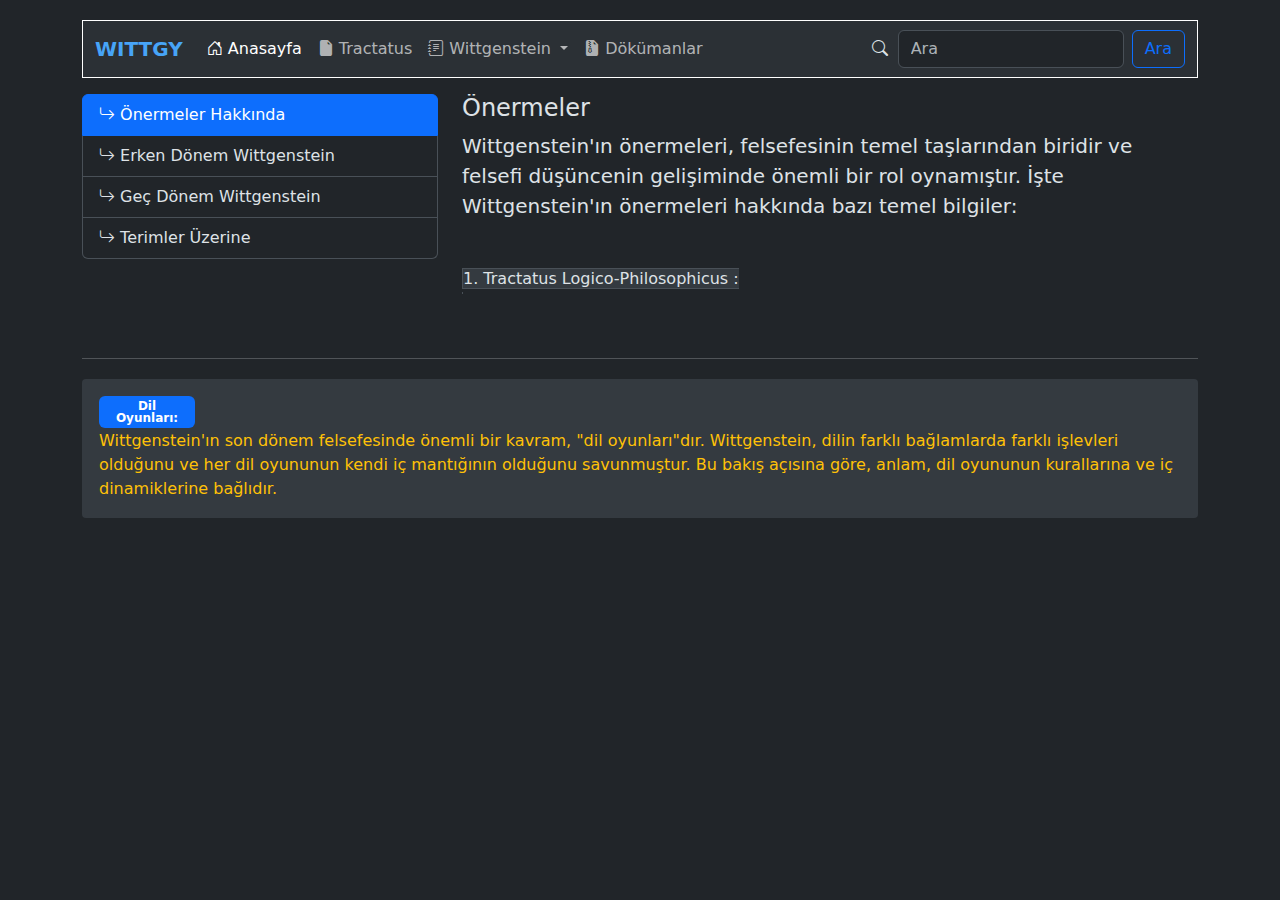
==== index.html @ ff24155a "Update index.html" ====
<!doctype html>
<html lang="en" data-bs-theme="dark">

<head>
    <meta charset="utf-8">
    <meta name="viewport" content="width=device-width, initial-scale=1">
    <title>Bootstrap demo</title>
    <link href="https://cdn.jsdelivr.net/npm/bootstrap@5.3.3/dist/css/bootstrap.min.css" rel="stylesheet" integrity="sha384-QWTKZyjpPEjISv5WaRU9OFeRpok6YctnYmDr5pNlyT2bRjXh0JMhjY6hW+ALEwIH" crossorigin="anonymous">
    <link rel="stylesheet" href="styles.css">
    <link rel="stylesheet" href="https://cdn.jsdelivr.net/npm/bootstrap-icons@1.11.3/font/bootstrap-icons.min.css">
</head>

<body>
    <div class="container">
        <nav class="navbar navbar-expand-lg bg-body-tertiary mb-3">
            <div class="container-fluid">
                <a class="navbar-brand" href="#">WITTGY</a>
                <button class="navbar-toggler" type="button" data-bs-toggle="collapse" data-bs-target="#navbarSupportedContent" aria-controls="navbarSupportedContent" aria-expanded="false" aria-label="Toggle navigation">
                    <span class="navbar-toggler-icon"></span>
                </button>
                <div class="collapse navbar-collapse" id="navbarSupportedContent">
                    <ul class="navbar-nav me-auto mb-2 mb-lg-0">
                        <li class="nav-item">
                            <a class="nav-link active" aria-current="page" href="#"><i class="bi bi-house-door"></i>&nbsp;Anasayfa</a>
                        </li>
                        <li class="nav-item">
                            <a class="nav-link" href="#"><i class="bi bi-file-earmark-fill"></i>&nbsp;Tractatus</a>
                        </li>
                        <li class="nav-item dropdown">
                            <a class="nav-link dropdown-toggle" href="#" role="button" data-bs-toggle="dropdown" aria-expanded="false">
                                <i class="bi bi-journal-text"></i>&nbsp;Wittgenstein
                            </a>
                            <ul class="dropdown-menu">
                                <li><a class="dropdown-item" href="#"><i class="bi bi-book-fill"></i>&nbsp;Eserleri</a></li>
                                <li><a class="dropdown-item" href="#"><i class="bi bi-archive-fill"></i>&nbsp;Hayatı</a></li>
                                <li>
                                    <hr class="dropdown-divider">
                                </li>
                                <li><a class="dropdown-item" href="#"><i class="bi bi-book-half"></i>&nbsp;Makale ve Dergiler</a></li>
                            </ul>
                        </li>
                        <li class="nav-item">
                            <a class="nav-link" href="#"><i class="bi bi-file-earmark-zip-fill"></i>&nbsp;Dökümanlar</a>
                        </li>
                    </ul>
                    <i class="bi bi-search"></i>&nbsp;&nbsp;
                    <form class="d-flex" role="search">
                        <input class="form-control me-2" type="search" placeholder="Ara" aria-label="Ara">
                        <button class="btn btn-outline-primary" type="submit">Ara</button>
                    </form>
                </div>
            </div>
        </nav>
    </div>
    <div class="container">
      <div class="row">
        <div class="col-4">
          <div id="list-example" class="list-group">
            <a class="list-group-item list-group-item-action" href="#list-item-1"><i class="bi bi-arrow-return-right"></i>&nbsp;Önermeler Hakkında</a>
            <a class="list-group-item list-group-item-action" href="#list-item-2"><i class="bi bi-arrow-return-right"></i>&nbsp;Erken Dönem Wittgenstein</a>
            <a class="list-group-item list-group-item-action" href="#list-item-3"><i class="bi bi-arrow-return-right"></i>&nbsp;Geç Dönem Wittgenstein</a>
            <a class="list-group-item list-group-item-action" href="#list-item-4"><i class="bi bi-arrow-return-right"></i>&nbsp;Terimler Üzerine</a>
          </div>
        </div>
        <div class="col-8">
          <div style="height: 200px; overflow-y: auto;" data-bs-spy="scroll" data-bs-target="#list-example" data-bs-smooth-scroll="true" class="scrollspy-example" tabindex="0">
            <h4 id="list-item-1">Önermeler</h4>
            <p class="lead">Wittgenstein'ın önermeleri, felsefesinin temel taşlarından biridir ve felsefi düşüncenin gelişiminde önemli bir rol oynamıştır. İşte Wittgenstein'ın önermeleri hakkında bazı temel bilgiler:<br><br>
              <div class="text-nowrap bg-body-secondary border d-inline w-auto">
              1. Tractatus Logico-Philosophicus : <br>
              </div>&nbsp; 
              <p class="lead">Ludwig Wittgenstein'ın en önemli eseri olan "Tractatus Logico-Philosophicus", felsefenin dil ve mantık üzerine odaklanan bir yapıtıdır. Bu eserde Wittgenstein, dilin sınırlarını ve önermelerin doğası hakkındaki düşüncelerini ele alır.</p><br><br>
              <div class="text-nowrap bg-body-secondary border d-inline w-auto">
              2. Önermelerin Atomizasyonu : <br>
              </div>&nbsp; 
              <p class="lead">Wittgenstein'a göre, mantıksal olarak doğru olan bir önerme, daha basit önermelerin birleşimi veya atomizasyonuyla ifade edilebilir. Bu bakış açısına göre, bir önerme, öğelerine ayrıldığında daha basit ifadelerden oluşur ve bu ifadelerin mantıksal ilişkileriyle anlam kazanır.</p><br><br>
              <div class="text-nowrap bg-body-secondary border d-inline w-auto">
              3. Anlam ve Anlamın Sınırları : <br>
              </div>&nbsp;
              <p class="lead">Wittgenstein'a göre, bir önermenin anlamı, onun doğruluğu veya yanlışlığına bağlıdır. Anlamsız önermeler veya önermelerin anlamları, düşünce ve dilin sınırlarının dışına çıkar. Dolayısıyla, felsefe, dilin sınırlarını anlamaya yönelik bir çalışma olarak değerlendirilmelidir.</p><br><br>
              <div class="text-nowrap bg-body-secondary border d-inline w-auto">
              4. Önermelerin Sessiz Dilinin Sınırları : <br>
              </div>&nbsp;
              <p class="lead">Wittgenstein'ın "Tractatus" dönemindeki görüşlerine göre, gerçekliği açıklamak için kullanılan dilin sınırları vardır ve bu sınırlar, gerçekliğin ifade edilebilir olduğu alanı belirler. Ancak daha sonraki dönemlerinde Wittgenstein, dilin kullanımını daha esnek bir şekilde ele almış ve dilin çeşitli işlevlerini vurgulamıştır.</p><br><br>
              <div class="text-nowrap bg-body-secondary border d-inline w-auto">
              5. Dil Oyunları : <br>
              </div>&nbsp;
              <p class="lead">Wittgenstein'ın son dönem felsefesinde önemli bir kavram, "dil oyunları"dır. Wittgenstein, dilin farklı bağlamlarda farklı işlevleri olduğunu ve her dil oyununun kendi iç mantığının olduğunu savunmuştur. Bu bakış açısına göre, anlam, dil oyununun kurallarına ve iç dinamiklerine bağlıdır.</p><br><br>
              
              <p class="lead">Wittgenstein'ın önermeleri, dil felsefesi, mantık felsefesi ve epistemoloji gibi birçok felsefi alanı etkilemiştir. Onun felsefi çalışmaları, felsefe tarihinde önemli bir dönüm noktası olarak kabul edilir ve hala günümüzde tartışılmaya ve incelenmeye devam etmektedir.</p><br>
            <h4 id="list-item-2">Erken Dönem Wittgenstein (Tractatus Logico-Philosophicus)</h4><br>
            <p class="lead">Bu dönemde Wittgenstein mantığın temellerini ve dilin doğasını araştırdı. "Tractatus Logico-Philosophicus" adlı eseri, dilin temel işlevlerini inceleyerek mantığın sınırlarını belirlemeye çalışır. Bu dönemde, dilin temel görevinin düşünceyi ifade etmek olduğunu ve mantığın anlamın doğasını açıklamada sınırlandırıldığını savundu.</p><br>
            <h4 id="list-item-3">Geç Dönem Wittgenstein (Filozofik Araştırmalar)</h4><br>
            <p class="lead">Bu dönemde Wittgenstein, dilin daha karmaşık doğasını ve insanın günlük dil kullanımını incelemeye odaklandı. Dil oyunları, dilin kullanımı, anlamın bağlamsallığı gibi kavramlar üzerine yoğunlaştı. "Filozofik Araştırmalar" adlı eseri, bu dönemdeki düşüncelerini içerir.</p><br>
            <h4 id="list-item-4">Terimler Üzerine</h4>
            <div class="d-flex align-items-center">
                
                <p class="lead mb-0">Tabii, işte Wittgenstein'ın önemli terimleri hakkında 300 kelimelik bilgilendirici bir içerik:

Ludwig Wittgenstein'ın felsefi çalışmalarında kullandığı terimler, onun düşüncelerinin temel taşlarını oluşturur ve felsefi tartışmalarda geniş bir etkiye sahiptir. İşte Wittgenstein'ın terimleri ve anlamları:

1. **Dil Oyunları**: Wittgenstein'ın dilin işlevini ve kullanımını açıklamak için kullandığı temel kavramlardan biridir. Dil oyunları, dilin farklı bağlamlarda ve kullanım alanlarında nasıl işlediğini anlamak için incelenir. Her dil oyunu, belirli bir kurallar kümesine ve belirli bir amaç veya işlevine sahiptir.

2. **Anlamın Özel Dili**: Wittgenstein'ın felsefi düşüncesinde önemli bir kavramdır. Anlamın özel dili, belirli bir dilin kullanım bağlamında ifade ettiği anlamı ifade eder. Wittgenstein'a göre, anlamın özel dili, dilin kullanımına ve bağlamına sıkı sıkıya bağlıdır ve bu nedenle farklı dil oyunlarında farklılık gösterebilir.

3. **Dilin Sınırları**: Wittgenstein'ın dil felsefesinde önemli bir kavramdır. Dilin sınırları, dilin kullanımının ve işlevinin belirli bir bağlam veya alan içinde sınırlı olduğunu ifade eder. Wittgenstein'a göre, dilin mantıksal yapısı ve kullanımı, düşünce ve anlamın sınırlarını belirler.

4. **Mantıksal Atomizm**: Wittgenstein'ın "Tractatus Logico-Philosophicus" adlı eserinde ortaya koyduğu bir teoridir. Mantıksal atomizm, dilin analitik bir yapıya sahip olduğunu ve gerçekliğin temel yapı taşlarının dilde ifade edilebileceğini savunur. Bu teoriye göre, dil, tekil ifadelerin birleşiminden oluşur ve düşünceyi açıklamak için kullanılır.

5. **Oyun Teorisi**: Wittgenstein'ın dil felsefesinde önemli bir kavramdır. Oyun teorisi, dilin kullanımını ve işlevini inceler ve dilin farklı bağlamlarda nasıl işlediğini açıklar. Wittgenstein'a göre, dilin her kullanımı bir tür "dil oyunu" olarak değerlendirilebilir ve her dil oyunu belirli kurallara ve amaçlara sahiptir.

Bu terimler, Wittgenstein'ın felsefi düşüncesini anlamak için temel kavramları içerir ve onun dil felsefesinin ana hatlarını oluşturur. Bu kavramlar, dilin doğası ve anlamı üzerine derinlemesine bir anlayış sağlar ve modern felsefe üzerinde derin bir etkiye sahiptir.</p>
            </div>
          </div>
        </div>
      </div>
    </div><br><br>  
    <div class="container"><hr></div>
    <div class="container">
        <div class="callout-warning">
          <div class="badge text-bg-primary text-wrap" style="width: 6rem;">
          Dil Oyunları:
          </div>
          <br> Wittgenstein'ın son dönem felsefesinde önemli bir kavram, "dil oyunları"dır. Wittgenstein, dilin farklı bağlamlarda farklı işlevleri olduğunu ve her dil oyununun kendi iç mantığının olduğunu savunmuştur. Bu bakış açısına göre, anlam, dil oyununun kurallarına ve iç dinamiklerine bağlıdır.
        </div>
        
    </div>
    <script src="https://cdn.jsdelivr.net/npm/bootstrap@5.3.3/dist/js/bootstrap.bundle.min.js" integrity="sha384-YvpcrYf0tY3lHB60NNkmXc5s9fDVZLESaAA55NDzOxhy9GkcIdslK1eN7N6jIeHz" crossorigin="anonymous"></script>
</body>

</html>
---- styles.css ----
.callout-warning {
  background-color: #343a40; /* Koyu arka plan rengi */
  border-color: #ffc107; /* Uyarı renginin kenarlık rengi */
  color: #ffc107; /* Uyarı metin rengi */
  padding: 1rem; /* İçerik kenarlığı */
  margin-bottom: 1rem; /* Alt taraftaki boşluk */
  border: 1px solid transparent; /* Kenarlık */
  border-radius: .25rem; /* Kenar yarıçapı */
}

.bg-primary-subtle {
  background-color: #343a40; /* Koyu arka plan rengi */
  color: #ffc107; /* Arka plan renginin metin rengi */
}

.navbar-brand {
  color: #47a4f7; /* Açık mavi renk */
  font-weight: bold; /* Kalın font */
}

.navbar {
  border: 1px solid white; /* Beyaz 1px kenarlık */
}

.navbar {
  margin-top: 20px; /* 20 piksel aşağıya kaydır */
}

.callout-warning {
  margin-top: 20px; /* Yukarıdan boşluk */
}
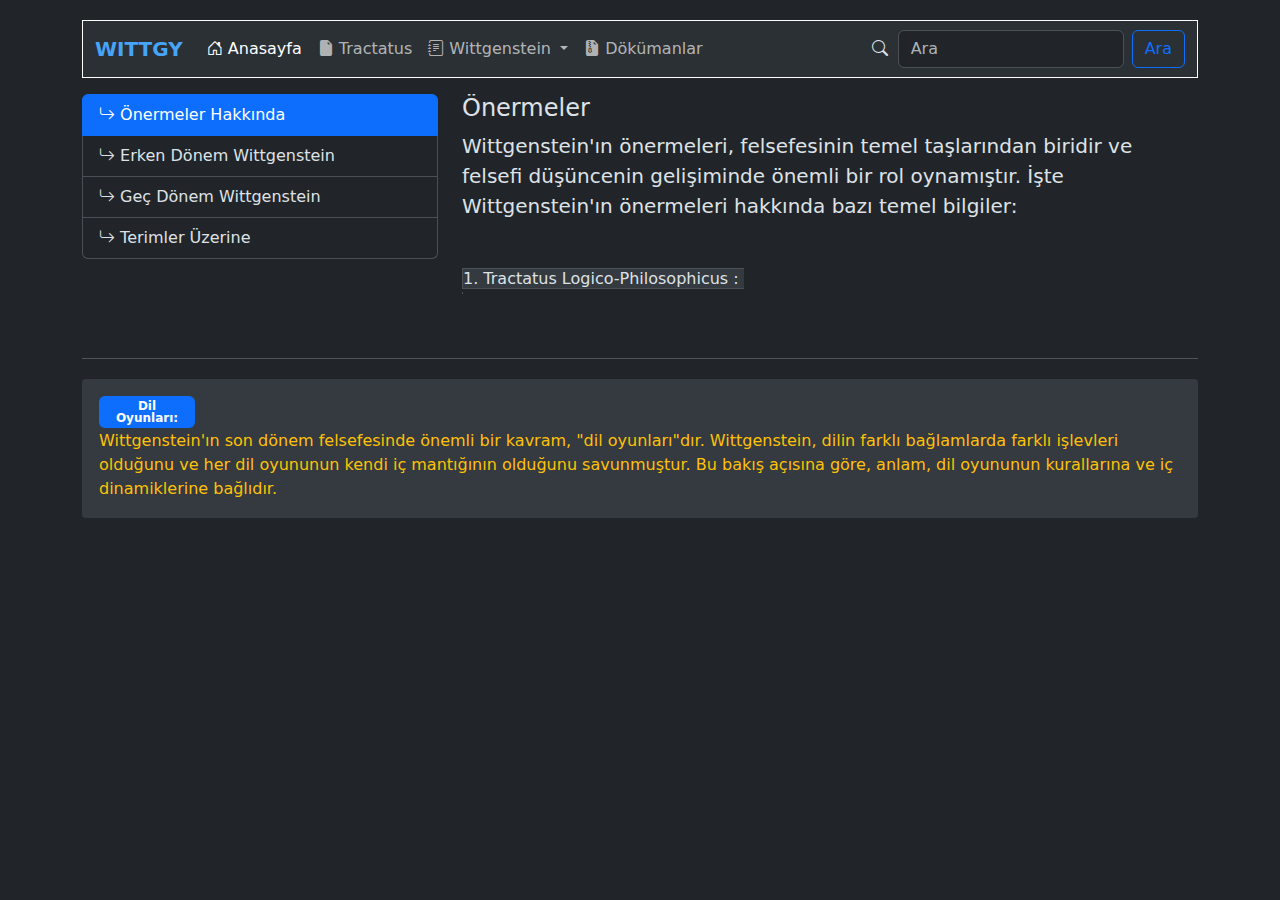
==== commit 41d82a48: "Update index.html" ====
--- a/index.html
+++ b/index.html
@@ -67,23 +67,23 @@
             <h4 id="list-item-1">Önermeler</h4>
             <p class="lead">Wittgenstein'ın önermeleri, felsefesinin temel taşlarından biridir ve felsefi düşüncenin gelişiminde önemli bir rol oynamıştır. İşte Wittgenstein'ın önermeleri hakkında bazı temel bilgiler:<br><br>
               <div class="text-nowrap bg-body-secondary border d-inline w-auto">
-              1. Tractatus Logico-Philosophicus : <br>
+              1. Tractatus Logico-Philosophicus :&nbsp; <br>
               </div>&nbsp; 
               <p class="lead">Ludwig Wittgenstein'ın en önemli eseri olan "Tractatus Logico-Philosophicus", felsefenin dil ve mantık üzerine odaklanan bir yapıtıdır. Bu eserde Wittgenstein, dilin sınırlarını ve önermelerin doğası hakkındaki düşüncelerini ele alır.</p><br><br>
               <div class="text-nowrap bg-body-secondary border d-inline w-auto">
-              2. Önermelerin Atomizasyonu : <br>
+              2. Önermelerin Atomizasyonu :&nbsp; <br>
               </div>&nbsp; 
               <p class="lead">Wittgenstein'a göre, mantıksal olarak doğru olan bir önerme, daha basit önermelerin birleşimi veya atomizasyonuyla ifade edilebilir. Bu bakış açısına göre, bir önerme, öğelerine ayrıldığında daha basit ifadelerden oluşur ve bu ifadelerin mantıksal ilişkileriyle anlam kazanır.</p><br><br>
               <div class="text-nowrap bg-body-secondary border d-inline w-auto">
-              3. Anlam ve Anlamın Sınırları : <br>
+              3. Anlam ve Anlamın Sınırları :&nbsp; <br>
               </div>&nbsp;
               <p class="lead">Wittgenstein'a göre, bir önermenin anlamı, onun doğruluğu veya yanlışlığına bağlıdır. Anlamsız önermeler veya önermelerin anlamları, düşünce ve dilin sınırlarının dışına çıkar. Dolayısıyla, felsefe, dilin sınırlarını anlamaya yönelik bir çalışma olarak değerlendirilmelidir.</p><br><br>
               <div class="text-nowrap bg-body-secondary border d-inline w-auto">
-              4. Önermelerin Sessiz Dilinin Sınırları : <br>
+              4. Önermelerin Sessiz Dilinin Sınırları :&nbsp; <br>
               </div>&nbsp;
               <p class="lead">Wittgenstein'ın "Tractatus" dönemindeki görüşlerine göre, gerçekliği açıklamak için kullanılan dilin sınırları vardır ve bu sınırlar, gerçekliğin ifade edilebilir olduğu alanı belirler. Ancak daha sonraki dönemlerinde Wittgenstein, dilin kullanımını daha esnek bir şekilde ele almış ve dilin çeşitli işlevlerini vurgulamıştır.</p><br><br>
               <div class="text-nowrap bg-body-secondary border d-inline w-auto">
-              5. Dil Oyunları : <br>
+              5. Dil Oyunları :&nbsp; <br>
               </div>&nbsp;
               <p class="lead">Wittgenstein'ın son dönem felsefesinde önemli bir kavram, "dil oyunları"dır. Wittgenstein, dilin farklı bağlamlarda farklı işlevleri olduğunu ve her dil oyununun kendi iç mantığının olduğunu savunmuştur. Bu bakış açısına göre, anlam, dil oyununun kurallarına ve iç dinamiklerine bağlıdır.</p><br><br>
               
@@ -95,21 +95,21 @@
             <h4 id="list-item-4">Terimler Üzerine</h4>
             <div class="d-flex align-items-center">
                 
-                <p class="lead mb-0">Tabii, işte Wittgenstein'ın önemli terimleri hakkında 300 kelimelik bilgilendirici bir içerik:
+                <p class="lead mb-0">
 
-Ludwig Wittgenstein'ın felsefi çalışmalarında kullandığı terimler, onun düşüncelerinin temel taşlarını oluşturur ve felsefi tartışmalarda geniş bir etkiye sahiptir. İşte Wittgenstein'ın terimleri ve anlamları:
+Ludwig Wittgenstein'ın felsefi çalışmalarında kullandığı terimler, onun düşüncelerinin temel taşlarını oluşturur ve felsefi tartışmalarda geniş bir etkiye sahiptir.<br> İşte Wittgenstein'ın terimleri ve anlamları:<br><br>
 
-1. **Dil Oyunları**: Wittgenstein'ın dilin işlevini ve kullanımını açıklamak için kullandığı temel kavramlardan biridir. Dil oyunları, dilin farklı bağlamlarda ve kullanım alanlarında nasıl işlediğini anlamak için incelenir. Her dil oyunu, belirli bir kurallar kümesine ve belirli bir amaç veya işlevine sahiptir.
+<i class="bi bi-bookmark-fill"></i>&nbsp;<div class="text-nowrap bg-body-secondary border d-inline w-auto">1. Dil Oyunları :&nbsp; Wittgenstein'ın dilin işlevini ve kullanımını açıklamak için kullandığı temel kavramlardan biridir. Dil oyunları, dilin farklı bağlamlarda ve kullanım alanlarında nasıl işlediğini anlamak için incelenir. Her dil oyunu, belirli bir kurallar kümesine ve belirli bir amaç veya işlevine sahiptir.</div><br><br>
 
-2. **Anlamın Özel Dili**: Wittgenstein'ın felsefi düşüncesinde önemli bir kavramdır. Anlamın özel dili, belirli bir dilin kullanım bağlamında ifade ettiği anlamı ifade eder. Wittgenstein'a göre, anlamın özel dili, dilin kullanımına ve bağlamına sıkı sıkıya bağlıdır ve bu nedenle farklı dil oyunlarında farklılık gösterebilir.
+<i class="bi bi-bookmark-fill"></i>&nbsp;<div class="text-nowrap bg-body-secondary border d-inline w-auto">2. Anlamın Özel Dili :&nbsp; Wittgenstein'ın felsefi düşüncesinde önemli bir kavramdır. Anlamın özel dili, belirli bir dilin kullanım bağlamında ifade ettiği anlamı ifade eder. Wittgenstein'a göre, anlamın özel dili, dilin kullanımına ve bağlamına sıkı sıkıya bağlıdır ve bu nedenle farklı dil oyunlarında farklılık gösterebilir.</div><br><br>
 
-3. **Dilin Sınırları**: Wittgenstein'ın dil felsefesinde önemli bir kavramdır. Dilin sınırları, dilin kullanımının ve işlevinin belirli bir bağlam veya alan içinde sınırlı olduğunu ifade eder. Wittgenstein'a göre, dilin mantıksal yapısı ve kullanımı, düşünce ve anlamın sınırlarını belirler.
+<i class="bi bi-bookmark-fill"></i>&nbsp;<div class="text-nowrap bg-body-secondary border d-inline w-auto">3. Dilin Sınırları :&nbsp; Wittgenstein'ın dil felsefesinde önemli bir kavramdır. Dilin sınırları, dilin kullanımının ve işlevinin belirli bir bağlam veya alan içinde sınırlı olduğunu ifade eder. Wittgenstein'a göre, dilin mantıksal yapısı ve kullanımı, düşünce ve anlamın sınırlarını belirler.</div><br><br>
 
-4. **Mantıksal Atomizm**: Wittgenstein'ın "Tractatus Logico-Philosophicus" adlı eserinde ortaya koyduğu bir teoridir. Mantıksal atomizm, dilin analitik bir yapıya sahip olduğunu ve gerçekliğin temel yapı taşlarının dilde ifade edilebileceğini savunur. Bu teoriye göre, dil, tekil ifadelerin birleşiminden oluşur ve düşünceyi açıklamak için kullanılır.
+<i class="bi bi-bookmark-fill"></i>&nbsp;<div class="text-nowrap bg-body-secondary border d-inline w-auto">4. Mantıksal Atomizm :&nbsp; Wittgenstein'ın "Tractatus Logico-Philosophicus" adlı eserinde ortaya koyduğu bir teoridir. Mantıksal atomizm, dilin analitik bir yapıya sahip olduğunu ve gerçekliğin temel yapı taşlarının dilde ifade edilebileceğini savunur. Bu teoriye göre, dil, tekil ifadelerin birleşiminden oluşur ve düşünceyi açıklamak için kullanılır.</div><br><br>
 
-5. **Oyun Teorisi**: Wittgenstein'ın dil felsefesinde önemli bir kavramdır. Oyun teorisi, dilin kullanımını ve işlevini inceler ve dilin farklı bağlamlarda nasıl işlediğini açıklar. Wittgenstein'a göre, dilin her kullanımı bir tür "dil oyunu" olarak değerlendirilebilir ve her dil oyunu belirli kurallara ve amaçlara sahiptir.
+<i class="bi bi-bookmark-fill"></i>&nbsp;<div class="text-nowrap bg-body-secondary border d-inline w-auto">5. Oyun Teorisi :&nbsp; Wittgenstein'ın dil felsefesinde önemli bir kavramdır. Oyun teorisi, dilin kullanımını ve işlevini inceler ve dilin farklı bağlamlarda nasıl işlediğini açıklar. Wittgenstein'a göre, dilin her kullanımı bir tür "dil oyunu" olarak değerlendirilebilir ve her dil oyunu belirli kurallara ve amaçlara sahiptir.</div><br><br>
 
-Bu terimler, Wittgenstein'ın felsefi düşüncesini anlamak için temel kavramları içerir ve onun dil felsefesinin ana hatlarını oluşturur. Bu kavramlar, dilin doğası ve anlamı üzerine derinlemesine bir anlayış sağlar ve modern felsefe üzerinde derin bir etkiye sahiptir.</p>
+Bu terimler, Wittgenstein'ın felsefi düşüncesini anlamak için temel kavramları içerir ve onun dil felsefesinin ana hatlarını oluşturur.<br> Yine bu terimler, dilin doğası ve anlamı üzerine derinlemesine bir anlayış sağlar ve modern felsefe üzerinde derin bir etkiye sahiptir.</p>
             </div>
           </div>
         </div>
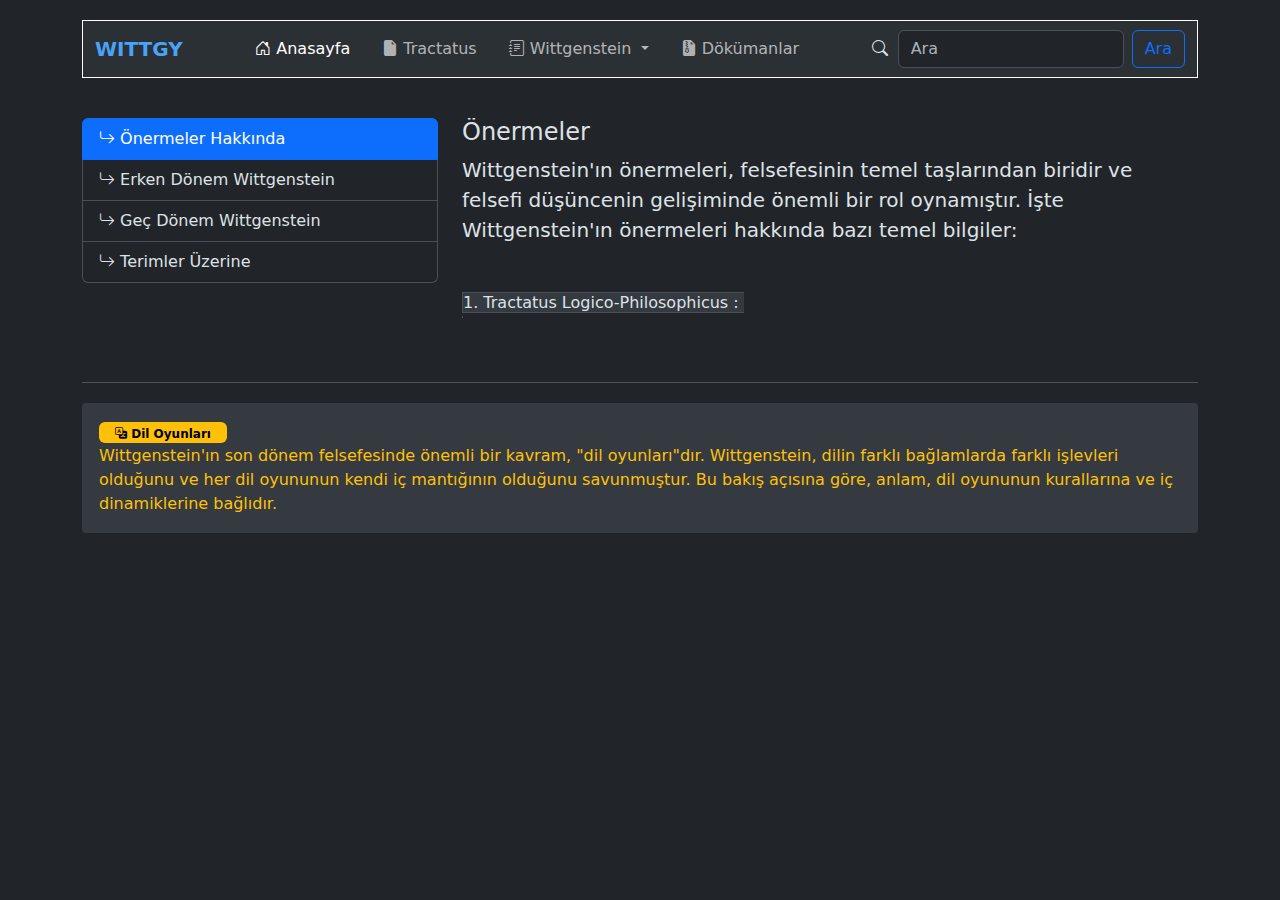
==== commit 18199b25: "Add files via upload" ====
--- a/index.html
+++ b/index.html
@@ -19,14 +19,14 @@
                     <span class="navbar-toggler-icon"></span>
                 </button>
                 <div class="collapse navbar-collapse" id="navbarSupportedContent">
-                    <ul class="navbar-nav me-auto mb-2 mb-lg-0">
-                        <li class="nav-item">
+                    <ul class="navbar-nav mx-auto mb-2 mb-lg-0">
+                        <li class="nav-item me-3">
                             <a class="nav-link active" aria-current="page" href="#"><i class="bi bi-house-door"></i>&nbsp;Anasayfa</a>
                         </li>
-                        <li class="nav-item">
+                        <li class="nav-item me-3">
                             <a class="nav-link" href="#"><i class="bi bi-file-earmark-fill"></i>&nbsp;Tractatus</a>
                         </li>
-                        <li class="nav-item dropdown">
+                        <li class="nav-item dropdown me-3">
                             <a class="nav-link dropdown-toggle" href="#" role="button" data-bs-toggle="dropdown" aria-expanded="false">
                                 <i class="bi bi-journal-text"></i>&nbsp;Wittgenstein
                             </a>
@@ -39,7 +39,7 @@
                                 <li><a class="dropdown-item" href="#"><i class="bi bi-book-half"></i>&nbsp;Makale ve Dergiler</a></li>
                             </ul>
                         </li>
-                        <li class="nav-item">
+                        <li class="nav-item me-3">
                             <a class="nav-link" href="#"><i class="bi bi-file-earmark-zip-fill"></i>&nbsp;Dökümanlar</a>
                         </li>
                     </ul>
@@ -51,7 +51,7 @@
                 </div>
             </div>
         </nav>
-    </div>
+    </div><br>
     <div class="container">
       <div class="row">
         <div class="col-4">
@@ -67,23 +67,23 @@
             <h4 id="list-item-1">Önermeler</h4>
             <p class="lead">Wittgenstein'ın önermeleri, felsefesinin temel taşlarından biridir ve felsefi düşüncenin gelişiminde önemli bir rol oynamıştır. İşte Wittgenstein'ın önermeleri hakkında bazı temel bilgiler:<br><br>
               <div class="text-nowrap bg-body-secondary border d-inline w-auto">
-              1. Tractatus Logico-Philosophicus :&nbsp; <br>
+              1. Tractatus Logico-Philosophicus :&nbsp;<br>
               </div>&nbsp; 
               <p class="lead">Ludwig Wittgenstein'ın en önemli eseri olan "Tractatus Logico-Philosophicus", felsefenin dil ve mantık üzerine odaklanan bir yapıtıdır. Bu eserde Wittgenstein, dilin sınırlarını ve önermelerin doğası hakkındaki düşüncelerini ele alır.</p><br><br>
               <div class="text-nowrap bg-body-secondary border d-inline w-auto">
-              2. Önermelerin Atomizasyonu :&nbsp; <br>
+              2. Önermelerin Atomizasyonu :&nbsp;<br>
               </div>&nbsp; 
               <p class="lead">Wittgenstein'a göre, mantıksal olarak doğru olan bir önerme, daha basit önermelerin birleşimi veya atomizasyonuyla ifade edilebilir. Bu bakış açısına göre, bir önerme, öğelerine ayrıldığında daha basit ifadelerden oluşur ve bu ifadelerin mantıksal ilişkileriyle anlam kazanır.</p><br><br>
               <div class="text-nowrap bg-body-secondary border d-inline w-auto">
-              3. Anlam ve Anlamın Sınırları :&nbsp; <br>
+              3. Anlam ve Anlamın Sınırları :&nbsp;<br>
               </div>&nbsp;
               <p class="lead">Wittgenstein'a göre, bir önermenin anlamı, onun doğruluğu veya yanlışlığına bağlıdır. Anlamsız önermeler veya önermelerin anlamları, düşünce ve dilin sınırlarının dışına çıkar. Dolayısıyla, felsefe, dilin sınırlarını anlamaya yönelik bir çalışma olarak değerlendirilmelidir.</p><br><br>
               <div class="text-nowrap bg-body-secondary border d-inline w-auto">
-              4. Önermelerin Sessiz Dilinin Sınırları :&nbsp; <br>
+              4. Önermelerin Sessiz Dilinin Sınırları :&nbsp;<br>
               </div>&nbsp;
               <p class="lead">Wittgenstein'ın "Tractatus" dönemindeki görüşlerine göre, gerçekliği açıklamak için kullanılan dilin sınırları vardır ve bu sınırlar, gerçekliğin ifade edilebilir olduğu alanı belirler. Ancak daha sonraki dönemlerinde Wittgenstein, dilin kullanımını daha esnek bir şekilde ele almış ve dilin çeşitli işlevlerini vurgulamıştır.</p><br><br>
               <div class="text-nowrap bg-body-secondary border d-inline w-auto">
-              5. Dil Oyunları :&nbsp; <br>
+              5. Dil Oyunları :&nbsp;<br>
               </div>&nbsp;
               <p class="lead">Wittgenstein'ın son dönem felsefesinde önemli bir kavram, "dil oyunları"dır. Wittgenstein, dilin farklı bağlamlarda farklı işlevleri olduğunu ve her dil oyununun kendi iç mantığının olduğunu savunmuştur. Bu bakış açısına göre, anlam, dil oyununun kurallarına ve iç dinamiklerine bağlıdır.</p><br><br>
               
@@ -93,24 +93,29 @@
             <h4 id="list-item-3">Geç Dönem Wittgenstein (Filozofik Araştırmalar)</h4><br>
             <p class="lead">Bu dönemde Wittgenstein, dilin daha karmaşık doğasını ve insanın günlük dil kullanımını incelemeye odaklandı. Dil oyunları, dilin kullanımı, anlamın bağlamsallığı gibi kavramlar üzerine yoğunlaştı. "Filozofik Araştırmalar" adlı eseri, bu dönemdeki düşüncelerini içerir.</p><br>
             <h4 id="list-item-4">Terimler Üzerine</h4>
-            <div class="d-flex align-items-center">
+            <p class="lead">Ludwig Wittgenstein'ın felsefi çalışmalarında kullandığı terimler, onun düşüncelerinin temel taşlarını oluşturur ve felsefi tartışmalarda geniş bir etkiye sahiptir.<br> Şimdi Wittgenstein'ın kullandığı terimlere ve bunların  anlamlarına bakalım:</p><br><br>
+              <div class="text-nowrap bg-body-secondary border d-inline w-auto">
+                1. Dil Oyunları :&nbsp;<br>
+              </div>&nbsp;
+              <p class="lead">Wittgenstein'ın dilin işlevini ve kullanımını açıklamak için kullandığı temel kavramlardan biridir. Dil oyunları, dilin farklı bağlamlarda ve kullanım alanlarında nasıl işlediğini anlamak için incelenir. Her dil oyunu, belirli bir kurallar kümesine ve belirli bir amaç veya işlevine sahiptir.</p> 
+              <div class="text-nowrap bg-body-secondary border d-inline w-auto">
+                2. Anlamın Özel Dili :&nbsp;<br>
+              </div>&nbsp;
+              <p class="lead">Wittgenstein'ın felsefi düşüncesinde önemli bir kavramdır. Anlamın özel dili, belirli bir dilin kullanım bağlamında ifade ettiği anlamı ifade eder. Wittgenstein'a göre, anlamın özel dili, dilin kullanımına ve bağlamına sıkı sıkıya bağlıdır ve bu nedenle farklı dil oyunlarında farklılık gösterebilir.</p>
+              <div class="text-nowrap bg-body-secondary border d-inline w-auto">
+                3. Dilin Sınırları :&nbsp;<br>
+              </div>&nbsp;
+              <p class="lead">Wittgenstein'ın dil felsefesinde önemli bir kavramdır. Dilin sınırları, dilin kullanımının ve işlevinin belirli bir bağlam veya alan içinde sınırlı olduğunu ifade eder. Wittgenstein'a göre, dilin mantıksal yapısı ve kullanımı, düşünce ve anlamın sınırlarını belirler.</p>
+              <div class="text-nowrap bg-body-secondary border d-inline w-auto">
+                4. Mantıksal Atomizm :&nbsp;<br>
+              </div>&nbsp;
+              <p class="lead">Wittgenstein'ın "Tractatus Logico-Philosophicus" adlı eserinde ortaya koyduğu bir teoridir. Mantıksal atomizm, dilin analitik bir yapıya sahip olduğunu ve gerçekliğin temel yapı taşlarının dilde ifade edilebileceğini savunur. Bu teoriye göre, dil, tekil ifadelerin birleşiminden oluşur ve düşünceyi açıklamak için kullanılır.</p>
+              <div class="text-nowrap bg-body-secondary border d-inline w-auto">
+                5. Oyun Teorisi :&nbsp;<br>
+              </div>&nbsp;
+              <p class="lead">Wittgenstein'ın dil felsefesinde önemli bir kavramdır. Oyun teorisi, dilin kullanımını ve işlevini inceler ve dilin farklı bağlamlarda nasıl işlediğini açıklar. Wittgenstein'a göre, dilin her kullanımı bir tür "dil oyunu" olarak değerlendirilebilir ve her dil oyunu belirli kurallara ve amaçlara sahiptir.</p>
+
                 
-                <p class="lead mb-0">
-
-Ludwig Wittgenstein'ın felsefi çalışmalarında kullandığı terimler, onun düşüncelerinin temel taşlarını oluşturur ve felsefi tartışmalarda geniş bir etkiye sahiptir.<br> İşte Wittgenstein'ın terimleri ve anlamları:<br><br>
-
-<i class="bi bi-bookmark-fill"></i>&nbsp;<div class="text-nowrap bg-body-secondary border d-inline w-auto">1. Dil Oyunları :&nbsp; Wittgenstein'ın dilin işlevini ve kullanımını açıklamak için kullandığı temel kavramlardan biridir. Dil oyunları, dilin farklı bağlamlarda ve kullanım alanlarında nasıl işlediğini anlamak için incelenir. Her dil oyunu, belirli bir kurallar kümesine ve belirli bir amaç veya işlevine sahiptir.</div><br><br>
-
-<i class="bi bi-bookmark-fill"></i>&nbsp;<div class="text-nowrap bg-body-secondary border d-inline w-auto">2. Anlamın Özel Dili :&nbsp; Wittgenstein'ın felsefi düşüncesinde önemli bir kavramdır. Anlamın özel dili, belirli bir dilin kullanım bağlamında ifade ettiği anlamı ifade eder. Wittgenstein'a göre, anlamın özel dili, dilin kullanımına ve bağlamına sıkı sıkıya bağlıdır ve bu nedenle farklı dil oyunlarında farklılık gösterebilir.</div><br><br>
-
-<i class="bi bi-bookmark-fill"></i>&nbsp;<div class="text-nowrap bg-body-secondary border d-inline w-auto">3. Dilin Sınırları :&nbsp; Wittgenstein'ın dil felsefesinde önemli bir kavramdır. Dilin sınırları, dilin kullanımının ve işlevinin belirli bir bağlam veya alan içinde sınırlı olduğunu ifade eder. Wittgenstein'a göre, dilin mantıksal yapısı ve kullanımı, düşünce ve anlamın sınırlarını belirler.</div><br><br>
-
-<i class="bi bi-bookmark-fill"></i>&nbsp;<div class="text-nowrap bg-body-secondary border d-inline w-auto">4. Mantıksal Atomizm :&nbsp; Wittgenstein'ın "Tractatus Logico-Philosophicus" adlı eserinde ortaya koyduğu bir teoridir. Mantıksal atomizm, dilin analitik bir yapıya sahip olduğunu ve gerçekliğin temel yapı taşlarının dilde ifade edilebileceğini savunur. Bu teoriye göre, dil, tekil ifadelerin birleşiminden oluşur ve düşünceyi açıklamak için kullanılır.</div><br><br>
-
-<i class="bi bi-bookmark-fill"></i>&nbsp;<div class="text-nowrap bg-body-secondary border d-inline w-auto">5. Oyun Teorisi :&nbsp; Wittgenstein'ın dil felsefesinde önemli bir kavramdır. Oyun teorisi, dilin kullanımını ve işlevini inceler ve dilin farklı bağlamlarda nasıl işlediğini açıklar. Wittgenstein'a göre, dilin her kullanımı bir tür "dil oyunu" olarak değerlendirilebilir ve her dil oyunu belirli kurallara ve amaçlara sahiptir.</div><br><br>
-
-Bu terimler, Wittgenstein'ın felsefi düşüncesini anlamak için temel kavramları içerir ve onun dil felsefesinin ana hatlarını oluşturur.<br> Yine bu terimler, dilin doğası ve anlamı üzerine derinlemesine bir anlayış sağlar ve modern felsefe üzerinde derin bir etkiye sahiptir.</p>
-            </div>
           </div>
         </div>
       </div>
@@ -118,8 +123,8 @@
     <div class="container"><hr></div>
     <div class="container">
         <div class="callout-warning">
-          <div class="badge text-bg-primary text-wrap" style="width: 6rem;">
-          Dil Oyunları:
+          <div class="badge text-bg-warning text-wrap" style="width: 8rem;">
+            <i class="bi bi-translate"></i>&nbsp;Dil Oyunları
           </div>
           <br> Wittgenstein'ın son dönem felsefesinde önemli bir kavram, "dil oyunları"dır. Wittgenstein, dilin farklı bağlamlarda farklı işlevleri olduğunu ve her dil oyununun kendi iç mantığının olduğunu savunmuştur. Bu bakış açısına göre, anlam, dil oyununun kurallarına ve iç dinamiklerine bağlıdır.
         </div>
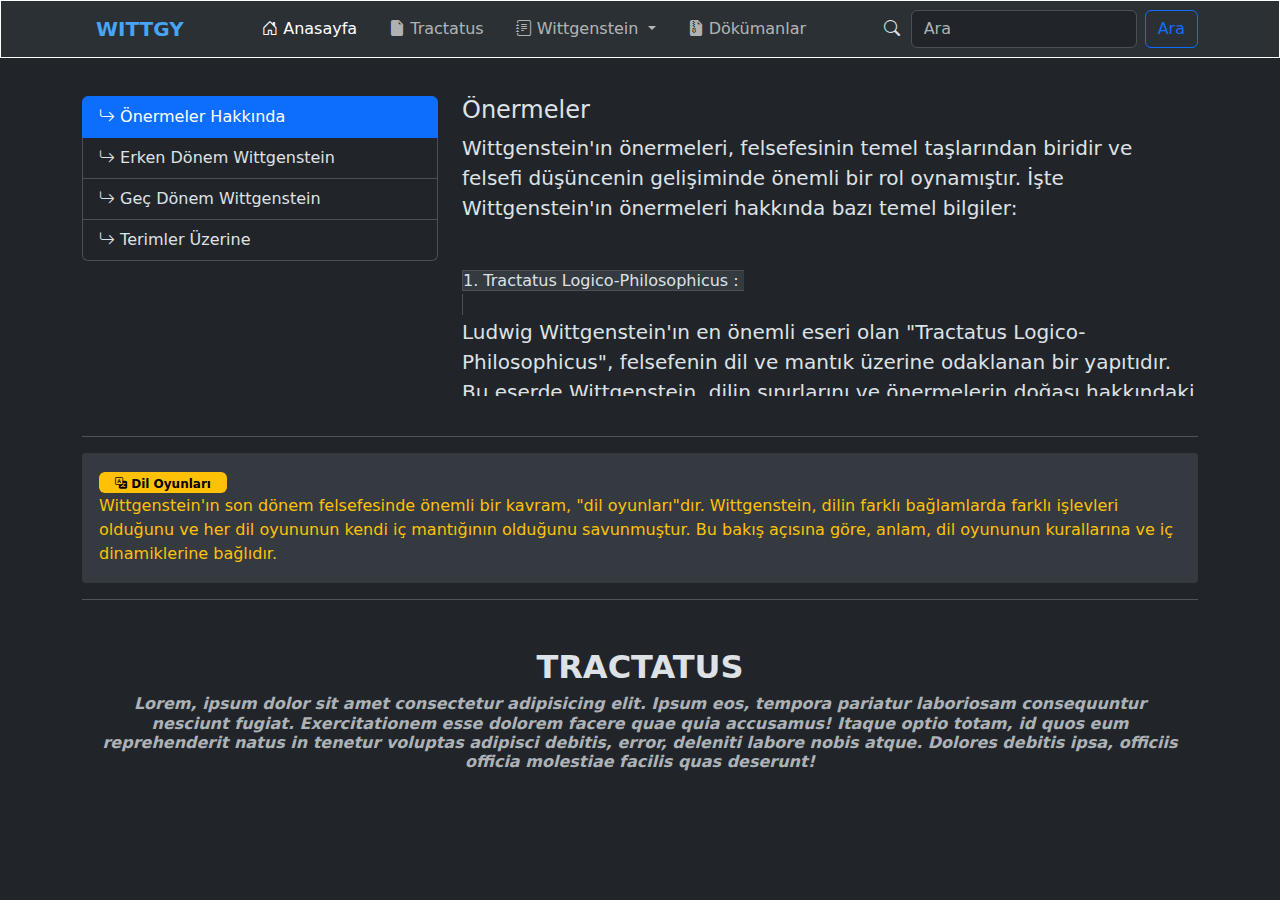
==== commit 0b0a2bf8: "Add files via upload" ====
--- a/index.html
+++ b/index.html
@@ -10,21 +10,21 @@
     <link rel="stylesheet" href="https://cdn.jsdelivr.net/npm/bootstrap-icons@1.11.3/font/bootstrap-icons.min.css">
 </head>
 
-<body>
+<body id="page-body">
     <div class="container">
-        <nav class="navbar navbar-expand-lg bg-body-tertiary mb-3">
-            <div class="container-fluid">
-                <a class="navbar-brand" href="#">WITTGY</a>
+        <nav class="navbar navbar-expand-lg bg-body-tertiary fixed-top">
+            <div class="container">
+                <a class="navbar-brand" href="#">&nbsp;&nbsp;WITTGY</a>
                 <button class="navbar-toggler" type="button" data-bs-toggle="collapse" data-bs-target="#navbarSupportedContent" aria-controls="navbarSupportedContent" aria-expanded="false" aria-label="Toggle navigation">
                     <span class="navbar-toggler-icon"></span>
                 </button>
                 <div class="collapse navbar-collapse" id="navbarSupportedContent">
                     <ul class="navbar-nav mx-auto mb-2 mb-lg-0">
                         <li class="nav-item me-3">
-                            <a class="nav-link active" aria-current="page" href="#"><i class="bi bi-house-door"></i>&nbsp;Anasayfa</a>
+                            <a class="nav-link active" aria-current="page" href="#page-body"><i class="bi bi-house-door"></i>&nbsp;Anasayfa</a>
                         </li>
                         <li class="nav-item me-3">
-                            <a class="nav-link" href="#"><i class="bi bi-file-earmark-fill"></i>&nbsp;Tractatus</a>
+                            <a class="nav-link" href="#Tractatus"><i class="bi bi-file-earmark-fill"></i>&nbsp;Tractatus</a>
                         </li>
                         <li class="nav-item dropdown me-3">
                             <a class="nav-link dropdown-toggle" href="#" role="button" data-bs-toggle="dropdown" aria-expanded="false">
@@ -51,7 +51,7 @@
                 </div>
             </div>
         </nav>
-    </div><br>
+    </div><br><br><br><br>
     <div class="container">
       <div class="row">
         <div class="col-4">
@@ -63,7 +63,7 @@
           </div>
         </div>
         <div class="col-8">
-          <div style="height: 200px; overflow-y: auto;" data-bs-spy="scroll" data-bs-target="#list-example" data-bs-smooth-scroll="true" class="scrollspy-example" tabindex="0">
+          <div style="height: 300px; overflow-y: auto;" data-bs-spy="scroll" data-bs-target="#list-example" data-bs-smooth-scroll="true" class="scrollspy-example" tabindex="0">
             <h4 id="list-item-1">Önermeler</h4>
             <p class="lead">Wittgenstein'ın önermeleri, felsefesinin temel taşlarından biridir ve felsefi düşüncenin gelişiminde önemli bir rol oynamıştır. İşte Wittgenstein'ın önermeleri hakkında bazı temel bilgiler:<br><br>
               <div class="text-nowrap bg-body-secondary border d-inline w-auto">
@@ -119,7 +119,7 @@
           </div>
         </div>
       </div>
-    </div><br><br>  
+    </div><br>  
     <div class="container"><hr></div>
     <div class="container">
         <div class="callout-warning">
@@ -128,7 +128,17 @@
           </div>
           <br> Wittgenstein'ın son dönem felsefesinde önemli bir kavram, "dil oyunları"dır. Wittgenstein, dilin farklı bağlamlarda farklı işlevleri olduğunu ve her dil oyununun kendi iç mantığının olduğunu savunmuştur. Bu bakış açısına göre, anlam, dil oyununun kurallarına ve iç dinamiklerine bağlıdır.
         </div>
-        
+        <hr>
+    <!--Section Başlangıç-->    
+    <section id="Tractatus" class="mySection">
+        <div class="container">
+            <div class="text-center mb-3">
+                <h2 class="s-headiing text-uppercase fw-bold">Tractatus</h2>
+                <h3 class="s-subheading text-muted">Lorem, ipsum dolor sit amet consectetur adipisicing elit. Ipsum eos, tempora pariatur laboriosam consequuntur nesciunt fugiat. Exercitationem esse dolorem facere quae quia accusamus! Itaque optio totam, id quos eum reprehenderit natus in tenetur voluptas adipisci debitis, error, deleniti labore nobis atque. Dolores debitis ipsa, officiis officia molestiae facilis quas deserunt!</h3>
+            </div>
+        </div>
+    </section>
+    <!--Section bitiş-->    
     </div>
     <script src="https://cdn.jsdelivr.net/npm/bootstrap@5.3.3/dist/js/bootstrap.bundle.min.js" integrity="sha384-YvpcrYf0tY3lHB60NNkmXc5s9fDVZLESaAA55NDzOxhy9GkcIdslK1eN7N6jIeHz" crossorigin="anonymous"></script>
 </body>
--- a/styles.css
+++ b/styles.css
@@ -23,9 +23,27 @@
 }
 
 .navbar {
-  margin-top: 20px; /* 20 piksel aşağıya kaydır */
+  margin-top: 0px; /* 20 piksel aşağıya kaydır */
 }
 
 .callout-warning {
-  margin-top: 20px; /* Yukarıdan boşluk */
+  margin-top: 10px; /* Yukarıdan boşluk */
 }
+
+/* Tractatus */
+.mySection {
+
+  padding: 2rem 0;
+}
+
+.mySection h2.s-heading {
+  font-size: 2.5rem;
+  margin-top: 0;
+  margin-bottom: 1rem;
+}
+
+.mySection h3.s-subheading {
+  font-size: 1rem;
+  font-weight: 600;
+  font-style: italic;
+}
